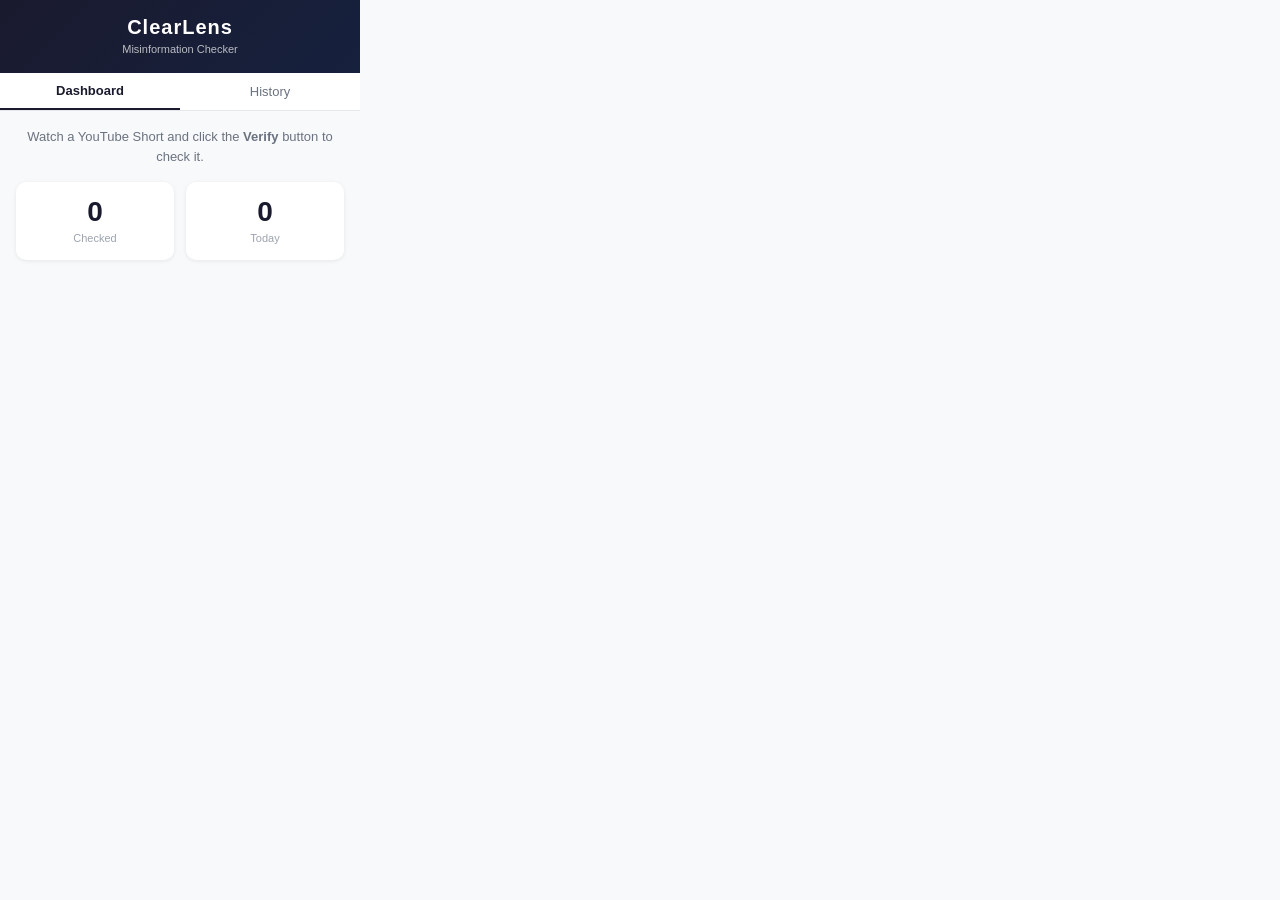
==== extension/popup/index.html @ 71db5f72 "feat: initial ClearLens MVP — MCP-based misinformation detection for YouTube Shorts" ====
<!DOCTYPE html>
<html lang="en">
<head>
  <meta charset="UTF-8">
  <meta name="viewport" content="width=device-width, initial-scale=1.0">
  <title>ClearLens</title>
  <link rel="stylesheet" href="style.css">
</head>
<body>
  <div id="app">
    <header>
      <h1>ClearLens</h1>
      <span class="subtitle">Misinformation Checker</span>
    </header>

    <nav>
      <button class="tab active" data-tab="dashboard">Dashboard</button>
      <button class="tab" data-tab="history">History</button>
    </nav>

    <main>
      <section id="dashboard" class="tab-content active">
        <p class="tip">Watch a YouTube Short and click the <strong>Verify</strong> button to check it.</p>
        <div id="stats">
          <div class="stat">
            <span class="stat-value" id="total-checked">0</span>
            <span class="stat-label">Checked</span>
          </div>
          <div class="stat">
            <span class="stat-value" id="today-checked">0</span>
            <span class="stat-label">Today</span>
          </div>
        </div>
      </section>

      <section id="history" class="tab-content">
        <div id="history-list">
          <p class="empty">No videos checked yet.</p>
        </div>
      </section>
    </main>
  </div>
  <script src="app.js"></script>
</body>
</html>
---- extension/popup/style.css ----
* { margin: 0; padding: 0; box-sizing: border-box; }

body {
  width: 360px;
  font-family: -apple-system, BlinkMacSystemFont, 'Segoe UI', Roboto, sans-serif;
  background: #f8f9fa;
  color: #1a1a2e;
}

header {
  background: linear-gradient(135deg, #1a1a2e 0%, #16213e 100%);
  color: white;
  padding: 16px;
  text-align: center;
}

header h1 {
  font-size: 20px;
  font-weight: 700;
  letter-spacing: 1px;
}

.subtitle {
  font-size: 11px;
  opacity: 0.7;
}

nav {
  display: flex;
  border-bottom: 1px solid #e5e7eb;
  background: white;
}

.tab {
  flex: 1;
  padding: 10px;
  border: none;
  background: none;
  font-size: 13px;
  cursor: pointer;
  color: #6b7280;
  transition: all 0.2s;
}

.tab.active {
  color: #1a1a2e;
  border-bottom: 2px solid #1a1a2e;
  font-weight: 600;
}

.tab:hover { background: #f3f4f6; }

main { padding: 16px; }

.tab-content { display: none; }
.tab-content.active { display: block; }

.tip {
  font-size: 13px;
  color: #6b7280;
  text-align: center;
  line-height: 1.5;
  margin-bottom: 16px;
}

#stats {
  display: flex;
  gap: 12px;
}

.stat {
  flex: 1;
  background: white;
  border-radius: 10px;
  padding: 14px;
  text-align: center;
  box-shadow: 0 1px 4px rgba(0,0,0,0.08);
}

.stat-value {
  display: block;
  font-size: 28px;
  font-weight: 700;
  color: #1a1a2e;
}

.stat-label {
  font-size: 11px;
  color: #9ca3af;
  margin-top: 4px;
}

#history-list { max-height: 300px; overflow-y: auto; }

.history-item {
  background: white;
  border-radius: 8px;
  padding: 12px;
  margin-bottom: 8px;
  box-shadow: 0 1px 3px rgba(0,0,0,0.06);
}

.history-verdict {
  display: inline-block;
  padding: 2px 8px;
  border-radius: 8px;
  font-size: 11px;
  font-weight: 600;
  text-transform: uppercase;
  color: white;
  margin-bottom: 4px;
}

.verdict-true { background: #22c55e; }
.verdict-false { background: #ef4444; }
.verdict-misleading { background: #f59e0b; }
.verdict-unverifiable { background: #6b7280; }

.history-claim {
  font-size: 12px;
  color: #374151;
  line-height: 1.4;
  display: -webkit-box;
  -webkit-line-clamp: 2;
  -webkit-box-orient: vertical;
  overflow: hidden;
}

.history-time {
  font-size: 10px;
  color: #9ca3af;
  margin-top: 4px;
}

.empty {
  text-align: center;
  color: #9ca3af;
  font-size: 13px;
  padding: 24px 0;
}
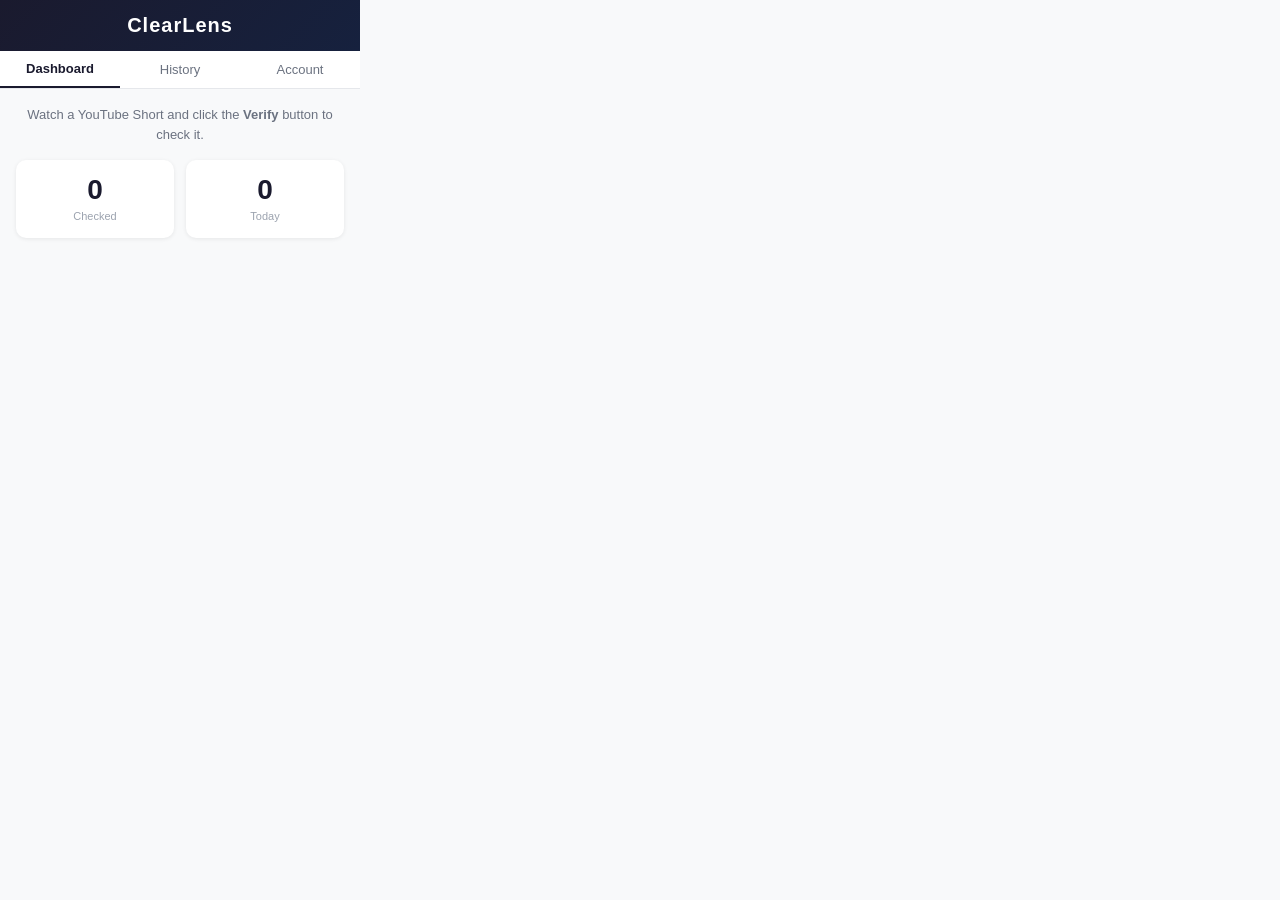
==== commit ece71022: "feat: full auth, FAISS+BM25 RAG engine, Whisper fix, OCR upgrade, landing page - JWT auth system wit" ====
--- a/extension/popup/index.html
+++ b/extension/popup/index.html
@@ -10,12 +10,13 @@
   <div id="app">
     <header>
       <h1>ClearLens</h1>
-      <span class="subtitle">Misinformation Checker</span>
+      <span class="subtitle" id="auth-status"></span>
     </header>
 
     <nav>
       <button class="tab active" data-tab="dashboard">Dashboard</button>
       <button class="tab" data-tab="history">History</button>
+      <button class="tab" data-tab="account">Account</button>
     </nav>
 
     <main>
@@ -38,6 +39,29 @@
           <p class="empty">No videos checked yet.</p>
         </div>
       </section>
+
+      <section id="account" class="tab-content">
+        <div id="login-form">
+          <h3>Login</h3>
+          <input type="email" id="login-email" placeholder="Email">
+          <input type="password" id="login-password" placeholder="Password">
+          <button id="login-btn" class="btn-primary">Login</button>
+          <p class="switch-form">No account? <a href="#" id="show-register">Register</a></p>
+        </div>
+        <div id="register-form" style="display:none;">
+          <h3>Register</h3>
+          <input type="text" id="reg-name" placeholder="Name (optional)">
+          <input type="email" id="reg-email" placeholder="Email">
+          <input type="password" id="reg-password" placeholder="Password (min 6 chars)">
+          <button id="register-btn" class="btn-primary">Register</button>
+          <p class="switch-form">Already have an account? <a href="#" id="show-login">Login</a></p>
+        </div>
+        <div id="profile" style="display:none;">
+          <p id="profile-email"></p>
+          <button id="logout-btn" class="btn-secondary">Logout</button>
+        </div>
+        <div id="auth-error" class="error-msg" style="display:none;"></div>
+      </section>
     </main>
   </div>
   <script src="app.js"></script>
--- a/extension/popup/style.css
+++ b/extension/popup/style.css
@@ -10,20 +10,12 @@
 header {
   background: linear-gradient(135deg, #1a1a2e 0%, #16213e 100%);
   color: white;
-  padding: 16px;
+  padding: 14px 16px;
   text-align: center;
 }
 
-header h1 {
-  font-size: 20px;
-  font-weight: 700;
-  letter-spacing: 1px;
-}
-
-.subtitle {
-  font-size: 11px;
-  opacity: 0.7;
-}
+header h1 { font-size: 20px; font-weight: 700; letter-spacing: 1px; }
+.subtitle { font-size: 11px; opacity: 0.7; }
 
 nav {
   display: flex;
@@ -42,73 +34,39 @@
   transition: all 0.2s;
 }
 
-.tab.active {
-  color: #1a1a2e;
-  border-bottom: 2px solid #1a1a2e;
-  font-weight: 600;
-}
-
+.tab.active { color: #1a1a2e; border-bottom: 2px solid #1a1a2e; font-weight: 600; }
 .tab:hover { background: #f3f4f6; }
 
 main { padding: 16px; }
-
 .tab-content { display: none; }
 .tab-content.active { display: block; }
 
 .tip {
-  font-size: 13px;
-  color: #6b7280;
-  text-align: center;
-  line-height: 1.5;
-  margin-bottom: 16px;
+  font-size: 13px; color: #6b7280; text-align: center;
+  line-height: 1.5; margin-bottom: 16px;
 }
 
-#stats {
-  display: flex;
-  gap: 12px;
+#stats { display: flex; gap: 12px; }
+
+.stat {
+  flex: 1; background: white; border-radius: 10px; padding: 14px;
+  text-align: center; box-shadow: 0 1px 4px rgba(0,0,0,0.08);
 }
 
-.stat {
-  flex: 1;
-  background: white;
-  border-radius: 10px;
-  padding: 14px;
-  text-align: center;
-  box-shadow: 0 1px 4px rgba(0,0,0,0.08);
-}
-
-.stat-value {
-  display: block;
-  font-size: 28px;
-  font-weight: 700;
-  color: #1a1a2e;
-}
-
-.stat-label {
-  font-size: 11px;
-  color: #9ca3af;
-  margin-top: 4px;
-}
+.stat-value { display: block; font-size: 28px; font-weight: 700; color: #1a1a2e; }
+.stat-label { font-size: 11px; color: #9ca3af; margin-top: 4px; }
 
 #history-list { max-height: 300px; overflow-y: auto; }
 
 .history-item {
-  background: white;
-  border-radius: 8px;
-  padding: 12px;
-  margin-bottom: 8px;
-  box-shadow: 0 1px 3px rgba(0,0,0,0.06);
+  background: white; border-radius: 8px; padding: 12px;
+  margin-bottom: 8px; box-shadow: 0 1px 3px rgba(0,0,0,0.06);
 }
 
 .history-verdict {
-  display: inline-block;
-  padding: 2px 8px;
-  border-radius: 8px;
-  font-size: 11px;
-  font-weight: 600;
-  text-transform: uppercase;
-  color: white;
-  margin-bottom: 4px;
+  display: inline-block; padding: 2px 8px; border-radius: 8px;
+  font-size: 11px; font-weight: 600; text-transform: uppercase;
+  color: white; margin-bottom: 4px;
 }
 
 .verdict-true { background: #22c55e; }
@@ -116,25 +74,27 @@
 .verdict-misleading { background: #f59e0b; }
 .verdict-unverifiable { background: #6b7280; }
 
-.history-claim {
-  font-size: 12px;
-  color: #374151;
-  line-height: 1.4;
-  display: -webkit-box;
-  -webkit-line-clamp: 2;
-  -webkit-box-orient: vertical;
-  overflow: hidden;
+.history-claim { font-size: 12px; color: #374151; line-height: 1.4; overflow: hidden; text-overflow: ellipsis; }
+.history-time { font-size: 10px; color: #9ca3af; margin-top: 4px; }
+.empty { text-align: center; color: #9ca3af; font-size: 13px; padding: 24px 0; }
+
+#account input {
+  width: 100%; padding: 10px; margin-bottom: 10px; border: 1px solid #d1d5db;
+  border-radius: 8px; font-size: 13px;
 }
 
-.history-time {
-  font-size: 10px;
-  color: #9ca3af;
-  margin-top: 4px;
+.btn-primary {
+  width: 100%; padding: 10px; background: #1a1a2e; color: white;
+  border: none; border-radius: 8px; font-size: 14px; cursor: pointer; font-weight: 600;
 }
 
-.empty {
-  text-align: center;
-  color: #9ca3af;
-  font-size: 13px;
-  padding: 24px 0;
+.btn-secondary {
+  width: 100%; padding: 10px; background: #ef4444; color: white;
+  border: none; border-radius: 8px; font-size: 14px; cursor: pointer; font-weight: 600;
 }
+
+.btn-primary:hover { opacity: 0.9; }
+.btn-secondary:hover { opacity: 0.9; }
+.switch-form { font-size: 12px; text-align: center; margin-top: 10px; color: #6b7280; }
+.switch-form a { color: #1a1a2e; cursor: pointer; }
+.error-msg { color: #ef4444; font-size: 12px; text-align: center; margin-top: 8px; }
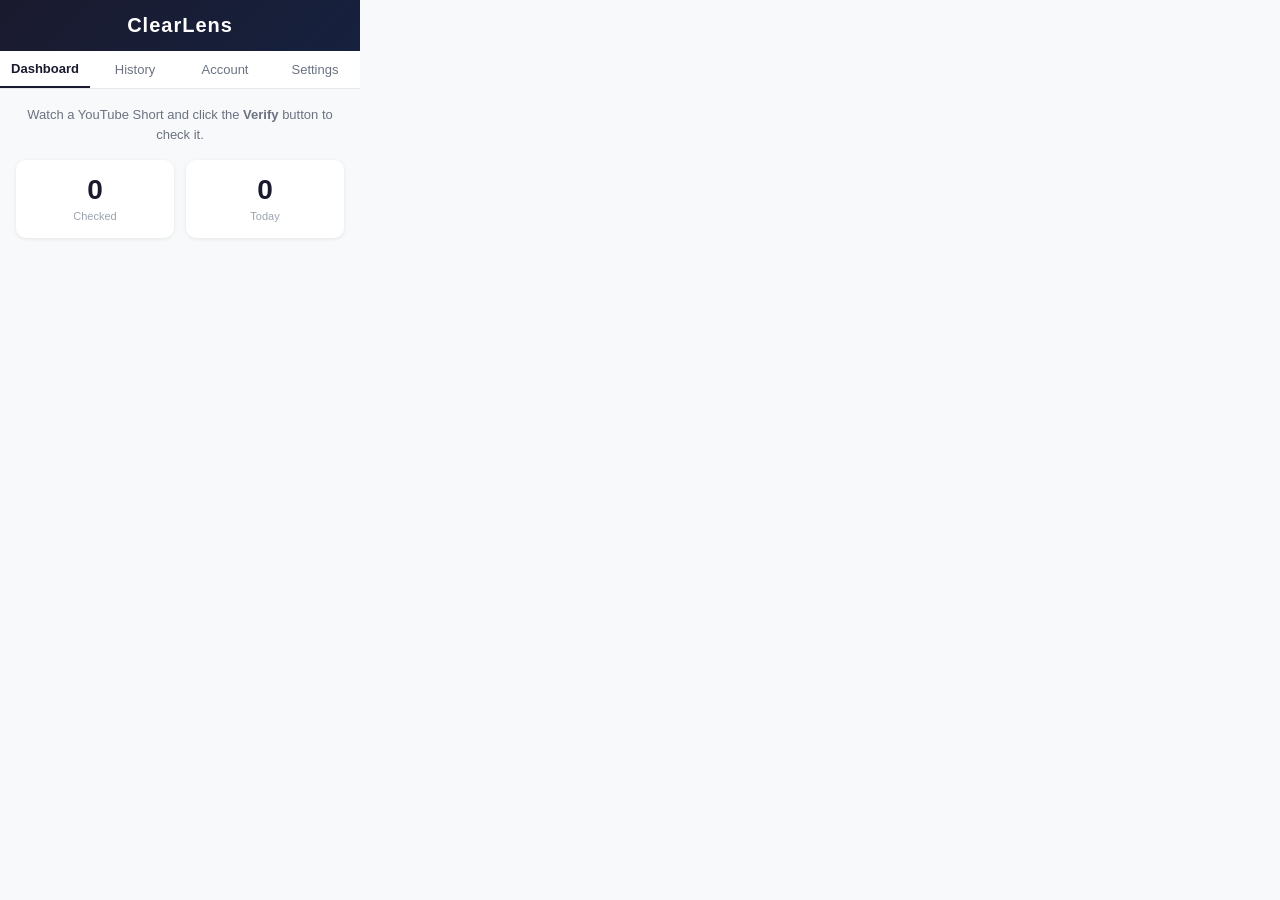
==== commit 80cd884f: "feat: design5 — Redis graceful, arq worker, repo layer, extension polling, e2e tests + script" ====
--- a/extension/popup/index.html
+++ b/extension/popup/index.html
@@ -17,6 +17,7 @@
       <button class="tab active" data-tab="dashboard">Dashboard</button>
       <button class="tab" data-tab="history">History</button>
       <button class="tab" data-tab="account">Account</button>
+      <button class="tab" data-tab="settings">Settings</button>
     </nav>
 
     <main>
@@ -62,6 +63,15 @@
         </div>
         <div id="auth-error" class="error-msg" style="display:none;"></div>
       </section>
+
+      <section id="settings" class="tab-content">
+        <h3>Settings</h3>
+        <label>API Base URL</label>
+        <input type="url" id="api-url" placeholder="http://localhost:8000">
+        <p class="help-text">Where the ClearLens API is running.</p>
+        <button id="save-settings" class="btn-primary">Save</button>
+        <div id="settings-msg" class="success-msg" style="display:none;"></div>
+      </section>
     </main>
   </div>
   <script src="app.js"></script>
